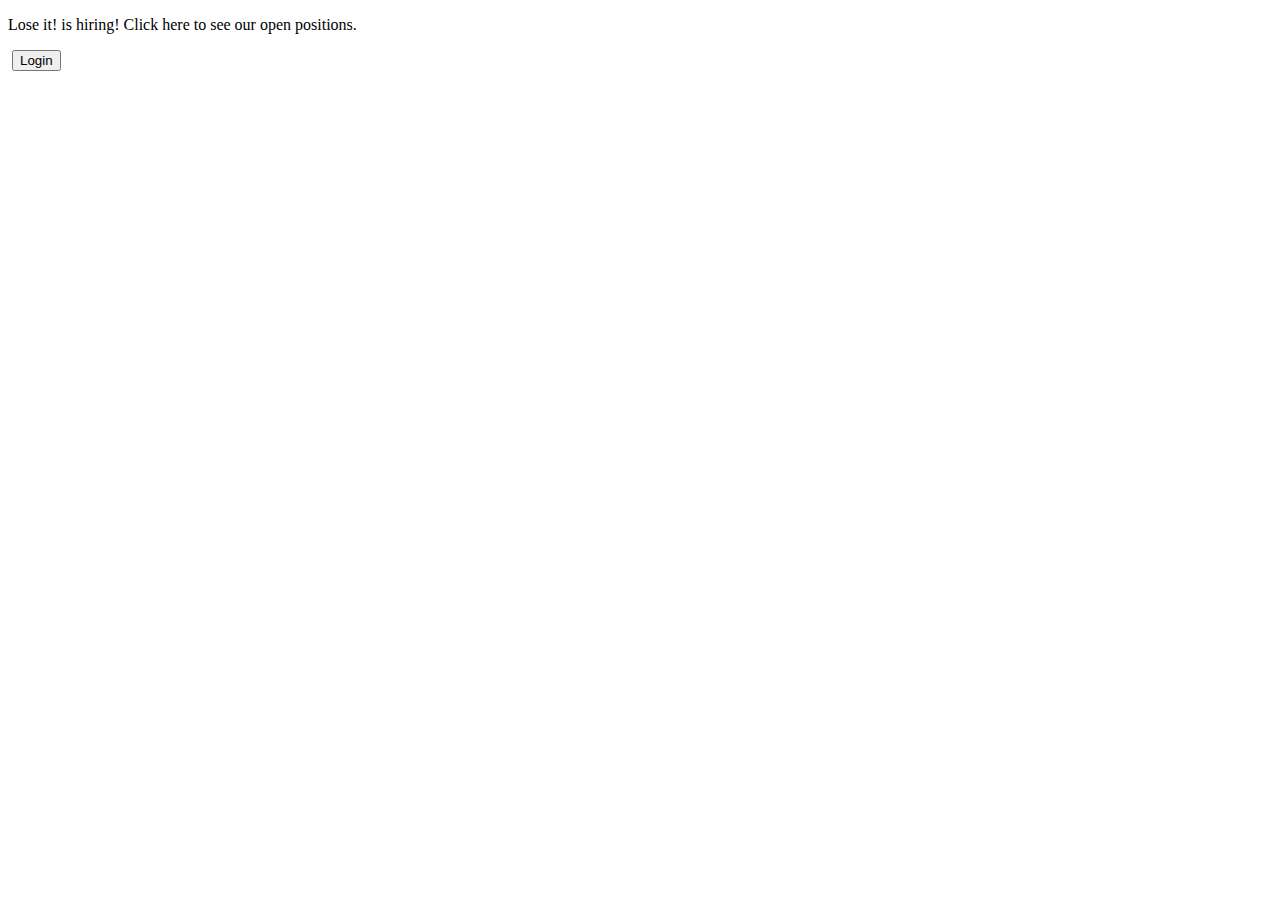
==== index.html @ 91d295a7 "day1" ====
<!DOCTYPE html>
<html lang="en">
<head>
    <meta charset="UTF-8">
    <meta http-equiv="X-UA-Compatible" content="IE=edge">
    <meta name="viewport" content="width=device-width, initial-scale=1.0">
    <style></style>
    <title>Lose It! - Weight Loss That Fits</title>
    <link rel="stylesheet" href="./style.css" />
</head>
<body>
        <!--top 1 -->
    <div class="top1">
        <p>Lose it! is hiring! Click here to see our open positions.</p>
    </div>

        <!--Top 2 -->
    <div class="top2">
        <img src="https://assets.loseit.com/website/corporate/LoseIt_Logo_FullColor+(1).svg" alt="">
        <button>Login</button>
    </div>

        
    <div class="top3">
        <!-- <img src="https://assets.loseit.com/website/home/Wave.png" alt=""> -->
    </div>



</body>
</html>
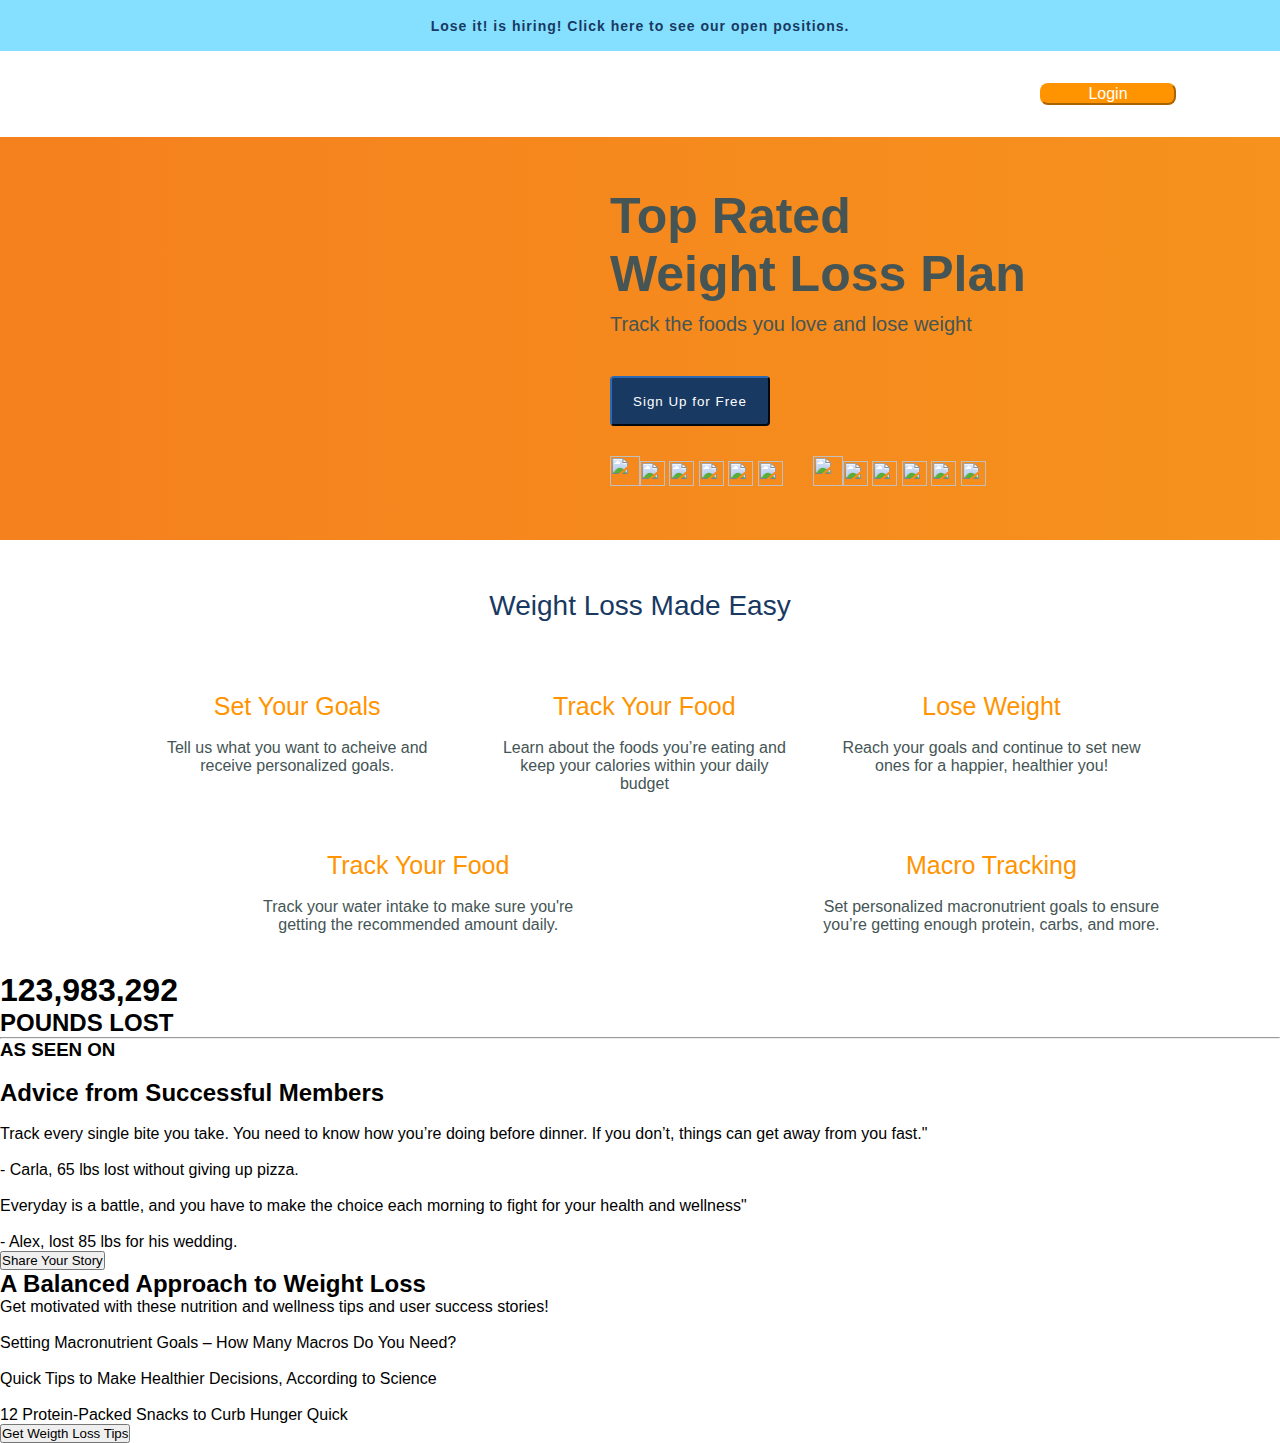
==== commit 00f8d822: "28th home page" ====
--- a/index.html
+++ b/index.html
@@ -1,31 +1,202 @@
 <!DOCTYPE html>
 <html lang="en">
-<head>
-    <meta charset="UTF-8">
-    <meta http-equiv="X-UA-Compatible" content="IE=edge">
-    <meta name="viewport" content="width=device-width, initial-scale=1.0">
+  <head>
+    <meta charset="UTF-8" />
+    <meta http-equiv="X-UA-Compatible" content="IE=edge" />
+    <meta name="viewport" content="width=device-width, initial-scale=1.0" />
     <style></style>
     <title>Lose It! - Weight Loss That Fits</title>
     <link rel="stylesheet" href="./style.css" />
-</head>
-<body>
-        <!--top 1 -->
+  </head>
+  <body>
+    <!--top 1 -->
     <div class="top1">
-        <p>Lose it! is hiring! Click here to see our open positions.</p>
-    </div>
-
-        <!--Top 2 -->
+      <p>Lose it! is hiring! Click here to see our open positions.</p>
+    </div>
+
+    <!--Top 2 -->
     <div class="top2">
-        <img src="https://assets.loseit.com/website/corporate/LoseIt_Logo_FullColor+(1).svg" alt="">
-        <button>Login</button>
-    </div>
-
+      <img
+        src="https://assets.loseit.com/website/corporate/LoseIt_Logo_FullColor+(1).svg"
+        alt=""
+      />
+      <button>Login</button>
+    </div>
+
+    <div class="top3">
+        <div class="top3Child">
+            <img src="https://assets.loseit.com/website/home/Screenshot_LogScreenFixed.png" alt="">
         
-    <div class="top3">
-        <!-- <img src="https://assets.loseit.com/website/home/Wave.png" alt=""> -->
-    </div>
-
-
-
-</body>
-</html>+
+        <div class="line">
+        <h1>Top Rated
+            <br>
+            Weight Loss Plan</h1>
+            <p>Track the foods you love and lose weight</p>
+            <button>Sign Up for Free</button>
+    
+
+        <div class="apple">
+            <img src="https://spng.pngfind.com/pngs/s/31-317703_apple-logo-png-transparent-svg-vector-freebie-supply.png" alt="">
+            <div class="apple1">
+            <img src="https://spng.pngfind.com/pngs/s/238-2380964_yellow-star-with-black-background-png-download-yellow.png" alt="">
+            <img src="https://spng.pngfind.com/pngs/s/238-2380964_yellow-star-with-black-background-png-download-yellow.png" alt="">
+            <img src="https://spng.pngfind.com/pngs/s/238-2380964_yellow-star-with-black-background-png-download-yellow.png" alt="">
+            <img src="https://spng.pngfind.com/pngs/s/238-2380964_yellow-star-with-black-background-png-download-yellow.png" alt="">
+            <img src="https://spng.pngfind.com/pngs/s/238-2380964_yellow-star-with-black-background-png-download-yellow.png" alt="">
+          </div>
+          <div class="andriod">
+            <img src="https://icones.pro/wp-content/uploads/2021/04/icone-android-grise.png" alt="">
+            <div class="apple1">
+              <img src="https://spng.pngfind.com/pngs/s/238-2380964_yellow-star-with-black-background-png-download-yellow.png" alt="">
+              <img src="https://spng.pngfind.com/pngs/s/238-2380964_yellow-star-with-black-background-png-download-yellow.png" alt="">
+              <img src="https://spng.pngfind.com/pngs/s/238-2380964_yellow-star-with-black-background-png-download-yellow.png" alt="">
+              <img src="https://spng.pngfind.com/pngs/s/238-2380964_yellow-star-with-black-background-png-download-yellow.png" alt="">
+              <img src="https://spng.pngfind.com/pngs/s/238-2380964_yellow-star-with-black-background-png-download-yellow.png" alt="">
+            </div>
+          </div>
+      </div>
+      </div>
+</div>
+
+    </div>
+
+
+
+    <!---Mid section-->
+
+    <div class="mid1">
+      <h2>Weight Loss Made Easy</h2>
+    </div>
+    <div class="mid1Child">
+
+      <div class="mid1Child1">
+        <h3>Set Your Goals</h3>
+        <img
+          src="https://assets.loseit.com/website/home/Home_SetGoal.svg"
+          alt=""
+        />
+        <p>Tell us what you want to acheive and receive personalized goals.</p>
+      </div>
+
+
+      <div class="mid1Child1">
+        <h3>Track Your Food</h3>
+        <img
+          src="https://assets.loseit.com/website/home/Home_TrackFoods.svg"
+          alt=""
+        />
+        <p>Learn about the foods you’re eating and keep your calories within your daily budget</p>
+      </div>
+
+
+      <div class="mid1Child1">
+        <h3>Lose Weight</h3>
+        <img
+          src="https://assets.loseit.com/website/home/Home_LoseWeight.svg"
+          alt=""
+        />
+        <p>Reach your goals and continue to set new ones for a happier, healthier you!</p>
+      </div>
+    </div>
+
+      <div class="mid2">
+
+        <div class="mid1Child2">
+            <img
+              src="https://assets.loseit.com/website/home/Features_WaterTracking.svg"
+              alt=""
+            />
+            <h3>Track Your Food</h3>
+            <br>
+            <p>Track your water intake to make sure you're getting the recommended amount daily.</p>
+          </div>
+
+          <div class="mid1Child2">
+            <img
+              src="https://assets.loseit.com/website/home/Features_Macros.svg"
+              alt=""
+            />
+            <h3>Macro Tracking</h3>
+            <br>
+            <p>Set personalized macronutrient goals to ensure you’re getting enough protein, carbs, and more.</p>
+          </div>
+
+      </div>
+
+
+      <!--MId point-->
+
+        <div class="midPoint">
+            <img src="https://assets.loseit.com/website/home/Ticker_Celebratory.svg" alt="">
+            <h1>123,983,292</h1>
+            <h2>POUNDS LOST</h2>
+            <hr>
+            <h3>AS SEEN ON</h3>
+
+        </div>
+
+
+        <div class="midImg">
+            <img src="https://assets.loseit.com/website/home/Feature_TodayShow.png" alt="">
+            <img src="https://assets.loseit.com/website/home/Feature_People.png" alt="">
+            <img src="https://assets.loseit.com/website/home/Feature_GoodMorningAmerica.png" alt="">
+            <img src="https://assets.loseit.com/website/home/Feature_WomensHealth.png" alt="">
+
+        </div>
+
+
+        <!---mid b-->
+
+        <div class="midB">
+            <h2>Advice from Successful Members</h2>
+
+            <div class="midBa">
+
+                <div class="img">
+                <img src=" https://assets.loseit.com/website/home/Advice_Carla.png" alt="">
+                <p> Track every single bite you take. You need to know how you’re doing before dinner. If you don’t, things can get away from you fast."</p>
+                <br>
+                <span> - Carla, 65 lbs lost without giving up pizza.</span>
+            </div>
+
+            <div class="img">
+                <img src=" https://assets.loseit.com/website/home/Advice_Alex.png" alt="">
+                <p> Everyday is a battle, and you have to make the choice each morning to fight for your health and wellness"</p>
+               <br>
+                <span> - Alex, lost 85 lbs for his wedding.</span>
+            </div>
+
+            </div>
+            
+            <button>Share Your Story</button>
+
+        </div>
+
+
+        <div class="B1">
+        <h2>A Balanced Approach to Weight Loss</h2>
+        <p>Get motivated with these nutrition and wellness tips and user success stories!</p>          
+        </div>
+
+        <div class="B2">
+
+          <div class="b2img">
+            <img src="https://i1.wp.com/loseitblog.com/wp-content/uploads/2019/09/Untitled-design-119.png?w=1010&ssl=1" alt="">
+            <p>Setting Macronutrient Goals – How Many Macros Do You Need?</p>
+          </div>
+
+          <div class="b2img">
+            <img src="https://i2.wp.com/loseitblog.com/wp-content/uploads/2019/02/Quick-tips-to-make-healthier-choices.png?w=1010&ssl=1" alt="">
+            <p>Quick Tips to Make Healthier Decisions, According to Science</p>
+          </div>
+
+          <div class="b2img">
+            <img src="https://i1.wp.com/loseitblog.com/wp-content/uploads/2019/09/Untitled-design-132.png?w=1010&ssl=1" alt="">
+            <p>12 Protein-Packed Snacks to Curb Hunger Quick</p>
+          </div>
+
+        </div>
+        <div class="get">
+        <button>Get Weigth Loss Tips</button>
+      </div>
--- a/style.css
+++ b/style.css
@@ -0,0 +1,173 @@
+*{
+    margin: 0;
+    padding: 0;
+    font-family: Avenir, "Helvetica Neue", sans-serif;
+}
+.top1{
+    background-color: #85E0FF;
+    font-size: 14px;
+    height: 51px;
+    color:#183962 ;
+
+    text-align: center;
+    line-height:50px;
+}
+.top1>p{
+    padding: 1px;
+    font-weight: 550;
+    letter-spacing: 1px;
+}
+
+
+
+
+.top2{
+    display: grid;
+    grid-template-columns: 80% 180px;
+    padding: 10px;
+}
+.top2>img{
+    width: 200px;
+    padding-left: 90px;
+    padding-top: 10px;
+}
+.top2>button{
+    background-color:#FF9400 ;
+    color: white;
+    border-radius: 8px;
+    margin: 22px;
+    border-color: #FF9400;
+    font-size: 1em;
+}
+
+
+
+
+.top3{
+    background-image: url(https://assets.loseit.com/website/home/Wave.png), linear-gradient(90deg, rgba(245, 128, 30, 1) 0, rgba(246, 146, 29, 1) 100%);
+    background-size: 100% 500px;
+    background-repeat: no-repeat;
+    background-position: top, bottom;
+    padding: 50px 0px;
+    width: 100%;
+    background-color: white;
+}
+
+.top3Child>img{
+    width: 250px;
+    padding-left: 280px;
+}
+.top3Child{
+    display: flex;
+}
+.line>h1{
+    padding-left: 80px;
+    color: #455555;
+    font-size: 50px;
+    font-weight: 900;
+}
+.line>p{
+    padding-top: 10px;
+    padding-left: 80px;
+    font-size: 20px;
+    font-weight: 400;
+    color: #455555;
+    padding-bottom: 40px;
+}
+.line>button{
+    margin-left: 80px;
+    width: 160px;
+    height: 50px;
+    background-color: #183962;
+    color: white;
+    border-color: #183962;
+    border-radius:4px ;
+    letter-spacing: 1px;
+}
+.apple{
+    display: flex;
+}
+.apple>img{
+    padding-top: 30px;
+    width: 30px;
+    height: 30px;
+    padding-left: 80px;
+}
+.apple1>img{
+    width: 25px;
+    height: 25px;
+    padding-top: 35px;
+    padding-left: 5x;
+}
+.andriod{
+    display: flex;
+}
+.andriod>img{
+    padding-top: 30px;
+    width: 30px;
+    height: 30px;
+    padding-left: 30px;
+}
+
+
+
+/**Mid section**/
+
+.mid1{
+    padding: 20px;
+    margin: 30px auto;
+    text-align: center;
+
+}
+
+.mid1>h2{
+    font-weight: 500;
+    font-size: 28px;
+    font-family: inherit;
+    color: #183962;
+}
+
+.mid1Child1>img{
+    width: 140px;
+}
+.mid1Child{
+    display: flex;
+    padding-left: 100px;
+}
+.mid1Child1{
+    margin-left: 4%;
+    width: 300px;
+    margin-top: 20px;
+    text-align: center;
+}
+.mid1Child1>h3{
+    font-size: 25px;
+    font-weight: 500;
+    color: #FF9400;
+}
+.mid1Child1>p{
+    color: #455555;
+}
+.mid2{
+    padding: 20px;
+    display: flex;
+}
+
+
+.mid1Child2>img{
+    width: 100px;
+}
+.mid1Child2>h3{
+    font-size: 25px;
+    font-weight: 500;
+    color: #FF9400;
+}
+.mid1Child2{
+    margin-left: 18%;
+    width: 350px;
+    margin-top: 20px;
+    text-align: center;
+}
+.mid1Child2>p{
+    color: #455555;
+}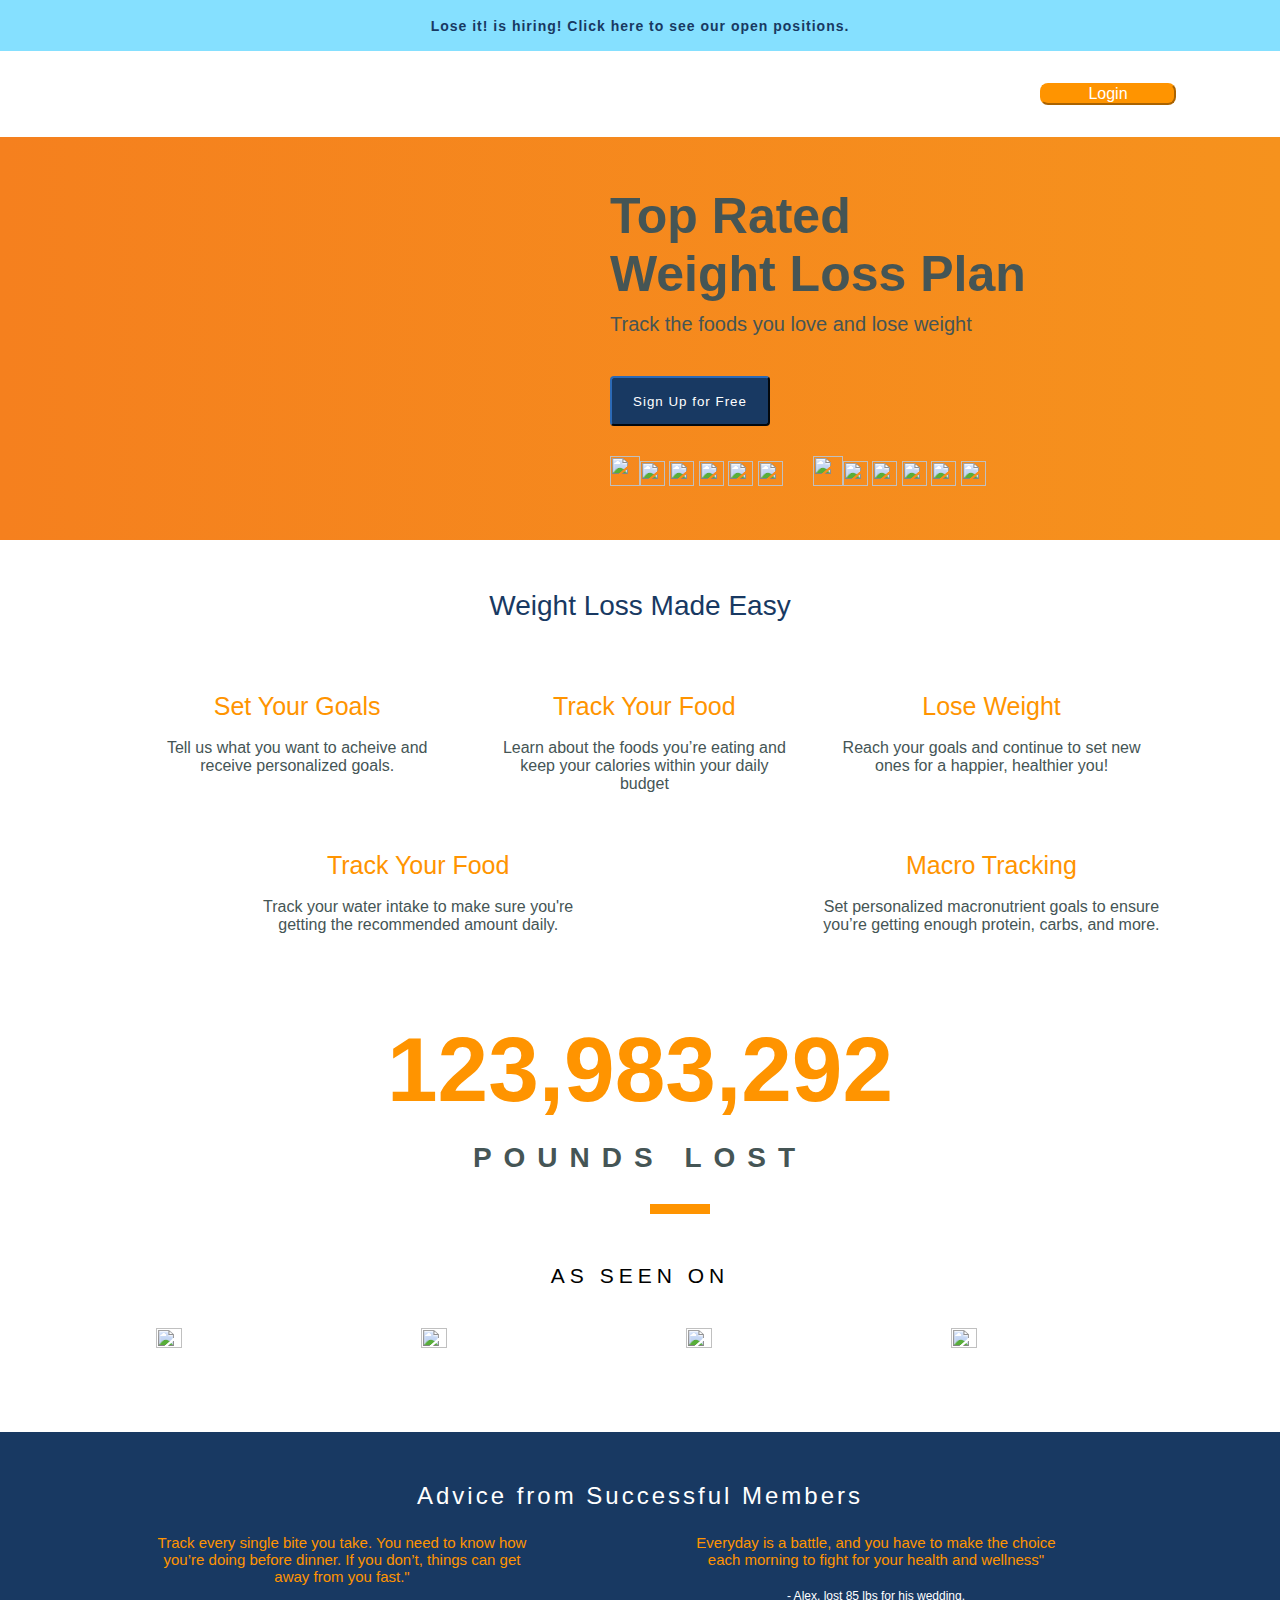
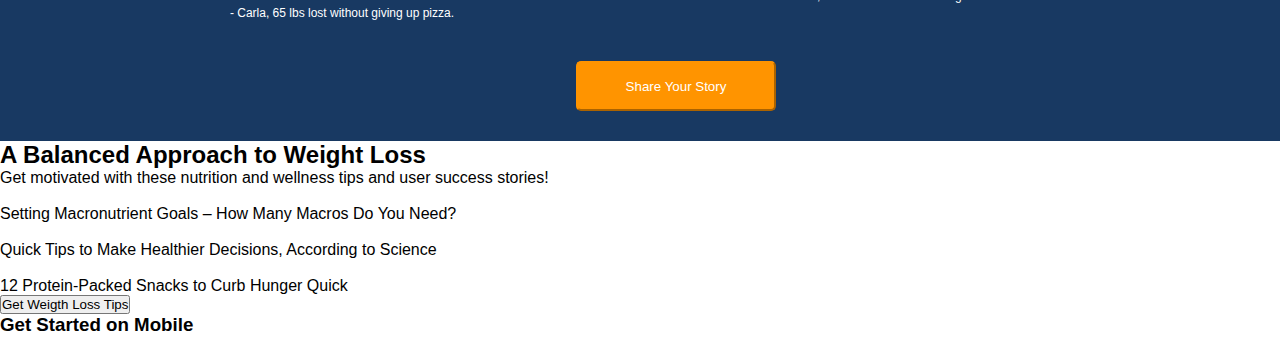
==== commit 6612afff: "day-3 task complete" ====
--- a/index.html
+++ b/index.html
@@ -4,6 +4,7 @@
     <meta charset="UTF-8" />
     <meta http-equiv="X-UA-Compatible" content="IE=edge" />
     <meta name="viewport" content="width=device-width, initial-scale=1.0" />
+    <link rel="icon" href="https://d3hsih69yn4d89.cloudfront.net/favicon.ico" type="image/x-icon">
     <style></style>
     <title>Lose It! - Weight Loss That Fits</title>
     <link rel="stylesheet" href="./style.css" />
@@ -200,3 +201,17 @@
         <div class="get">
         <button>Get Weigth Loss Tips</button>
       </div>
+
+
+
+            <!---bottom section-->
+
+            <div class="bottom">
+              <h3>Get Started on Mobile</h3>
+              <div class="bottom_child">
+                <img src="https://assets.loseit.com/website/home/Download_Apple.svg" alt="">
+                <img src="https://assets.loseit.com/website/home/Download_GooglePlay.svg" alt="">
+      
+              </div>
+            </div>
+      
--- a/style.css
+++ b/style.css
@@ -170,4 +170,106 @@
 }
 .mid1Child2>p{
     color: #455555;
+}
+
+/****Mid Point******/
+
+.midPoint>img{
+    padding-top: 50px;
+    width: 220px;
+}
+.midPoint{
+    text-align: center;
+}
+
+.midPoint>h1{
+    color: #FF9400;
+    font-size: 91px;
+    padding-top: 10px;
+    padding-bottom: 10px;
+}
+.midPoint>h2{
+    font-size: 28px;
+    color: #455555;
+    padding-top: 10px;
+    letter-spacing: 12px;
+    padding-bottom: 30px;
+}
+.midPoint>hr{
+    border: 5px solid #FF9400 ;
+    width: 50px;
+    margin-left: 650px;
+}
+.midPoint>h3{
+    padding-top: 50px;
+    font-weight: 500;
+    letter-spacing: 5px;
+    font-size: 21px;
+
+}
+
+/*** mid Img****/
+
+.midImg{
+    padding-top: 40px;
+    display: flex;
+    width: 90%;
+    margin: auto;
+    padding-bottom: 80px;
+}
+.midImg>img{
+    width: 15%;
+    margin-left: 8%;
+    height: 10%;
+}
+
+
+/* mid B*/
+
+.midB{
+    background-color:#183962 ;
+    padding-bottom: 30px;
+   
+}
+
+.midB>h2{
+    padding-top: 50px;
+    color: white;
+    letter-spacing: 3px;
+    font-weight: 500;
+    text-align: center;
+}
+
+.midBa{
+    display: flex;
+}
+
+.img>img{
+    padding-top: 20px;
+    width: 200px;
+}
+.img{
+    text-align: center;
+    width: 30%;
+    margin-left: 150px;
+    color: white;
+    padding-bottom: 40px;
+}
+.img>p{
+    color: #FF9400;
+    font-size: 15px;
+}
+.img>span{
+    font-size: 12px;
+}
+
+.midB>button{
+    background-color:#FF9400 ;
+    color: white;
+    width: 200px;
+    height: 50px;
+    text-align: centers;
+    margin-left: 45%;
+    border-color: #FF9400;
+    border-radius: 5px;
 }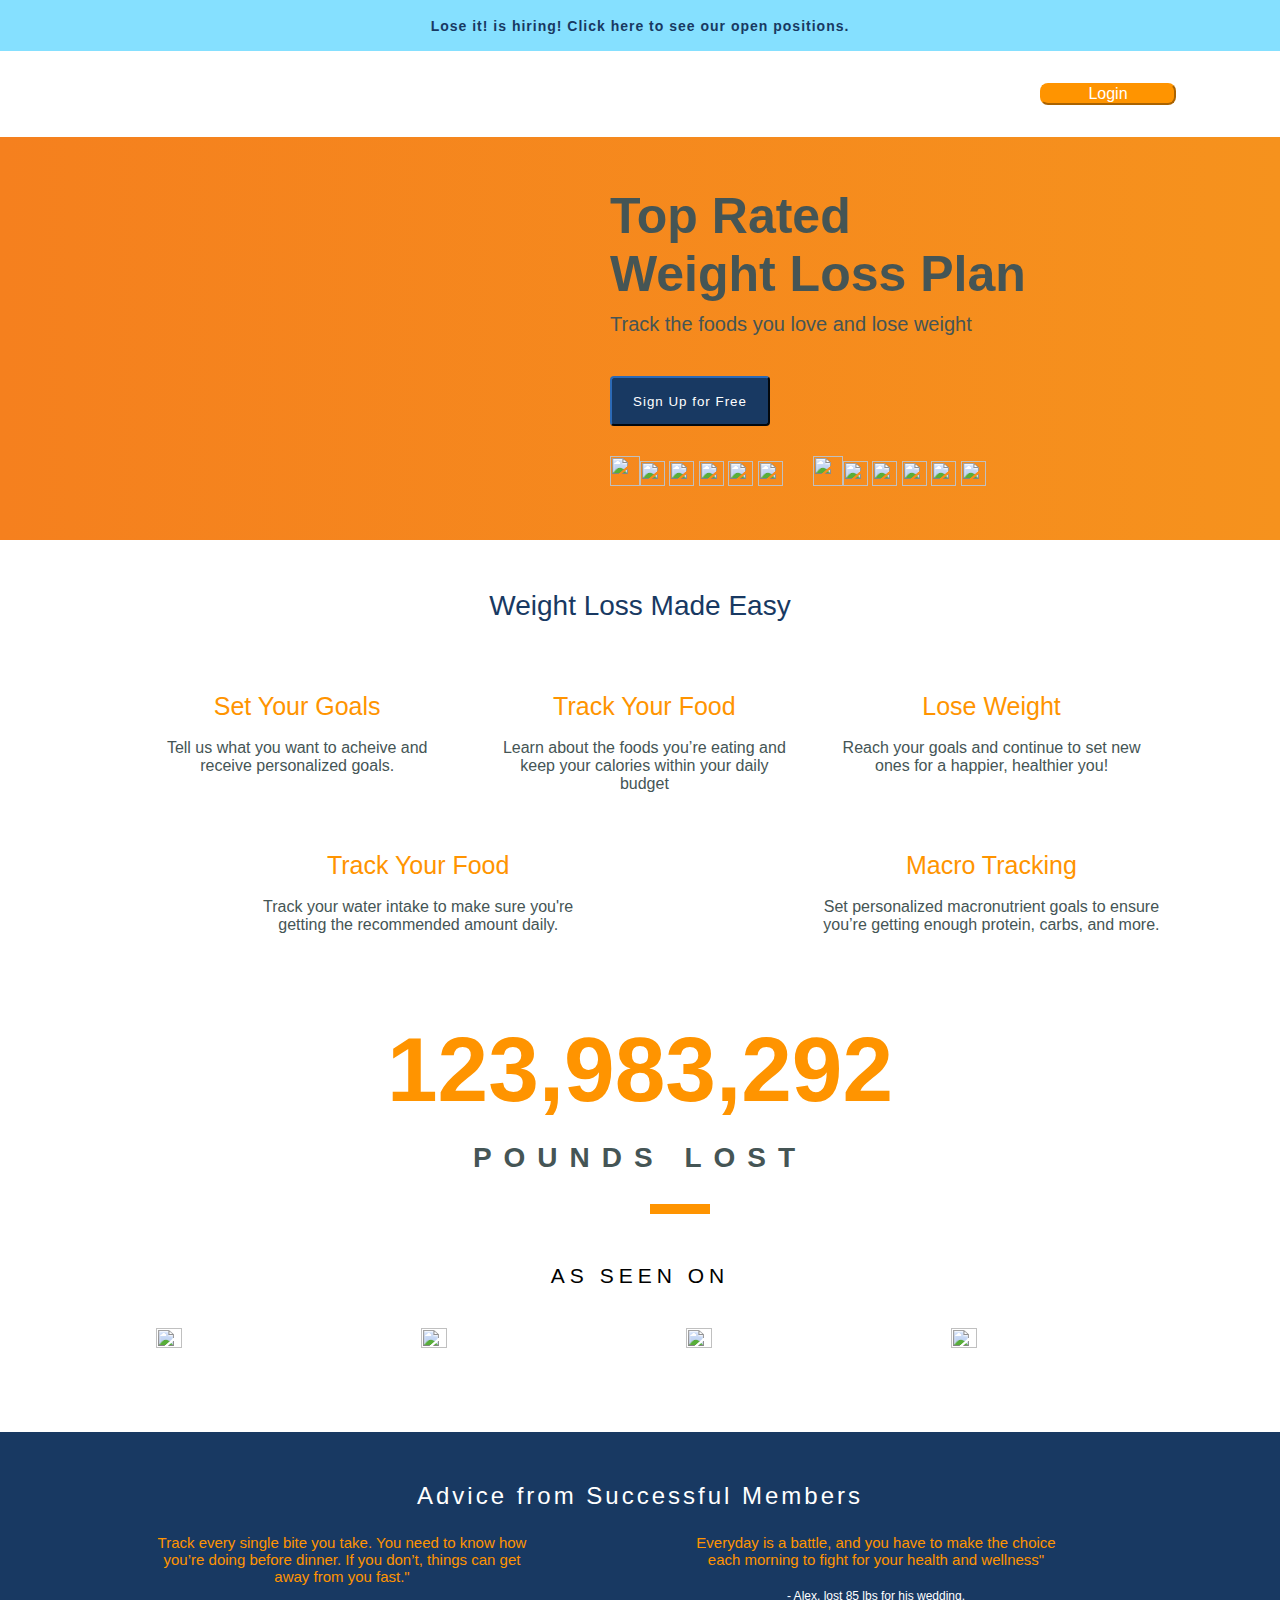
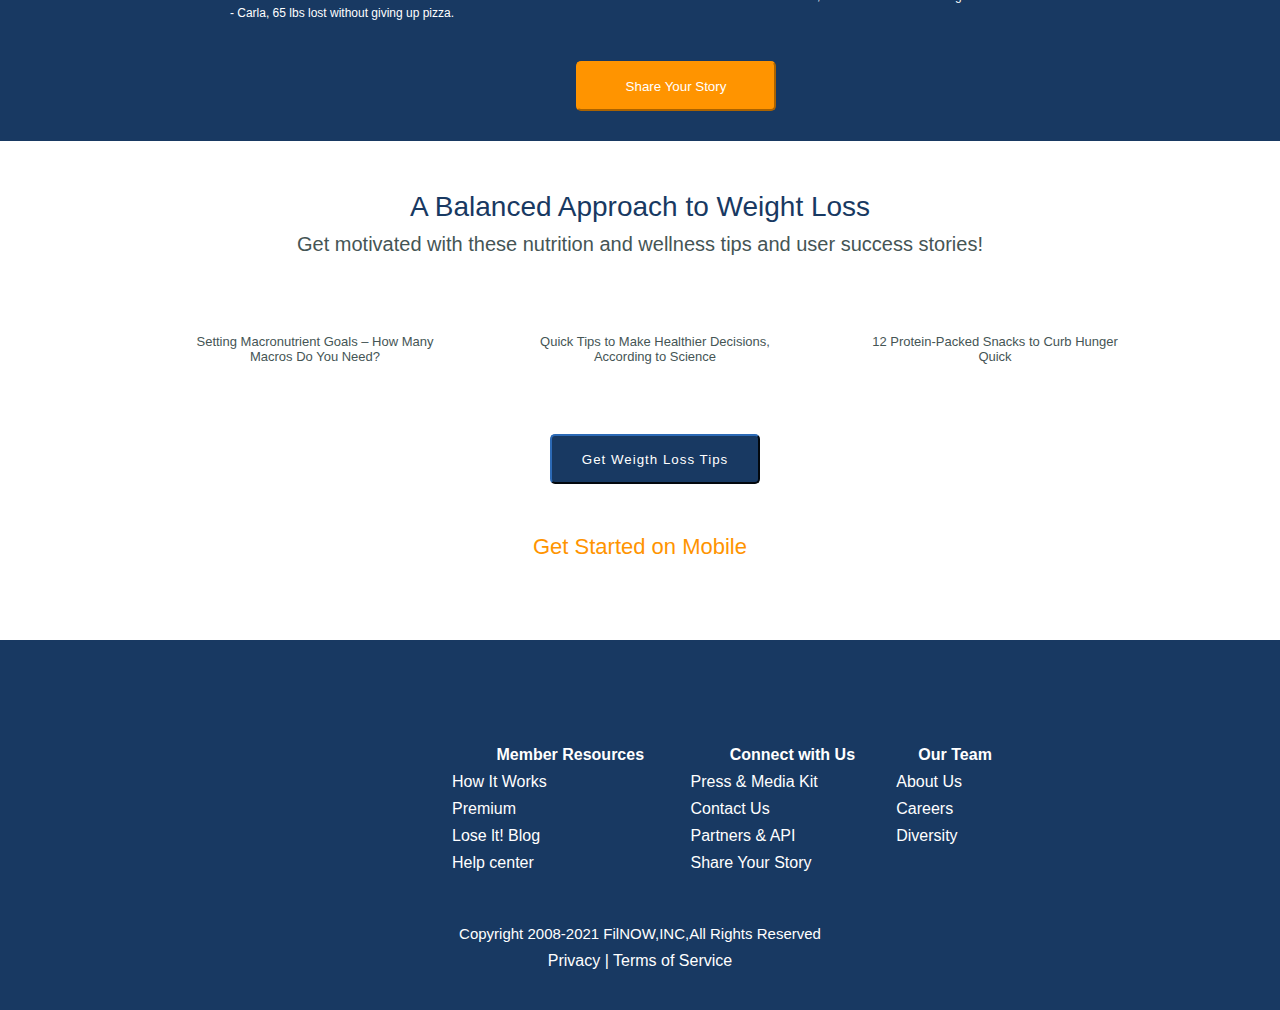
==== commit d2780426: "30th task" ====
--- a/index.html
+++ b/index.html
@@ -213,5 +213,63 @@
                 <img src="https://assets.loseit.com/website/home/Download_GooglePlay.svg" alt="">
       
               </div>
+              
             </div>
       
+ <!-----Bottom p-->
+
+ <div class="bottomP">
+
+  <div class="P_child">
+    <img src="https://assets.loseit.com/website/home/Footer_WhiteKnockOutLogo.svg" alt="">
+  
+
+    <table class="p_child1">
+      <tbody>
+        <tr>
+          <th>Member Resources</th>
+          <th>Connect with Us</th>
+          <th>Our Team</th>
+        </tr>
+        <td>
+          <p>How It Works</p>
+        </td>
+        <td>
+          <p>Press & Media Kit</p>
+        </td>
+        <td>
+          <p>About Us</p>
+        </td>
+
+        <tr>
+          <td><p>Premium</p></td>
+          <td><p>Contact Us</p></td>
+          <td><p>Careers</p></td>
+        </tr>
+
+        <tr>
+          <td><p>Lose lt! Blog</p></td>
+          <td><p>Partners & API</p></td>
+          <td><p>Diversity</p></td>
+        </tr>
+
+        <tr>
+          <td><p>Help center </p></td>
+          <td><p>Share Your Story</p></td>
+        </tr>
+      </tbody>
+    </table>
+
+  </div>
+  <div class="buttom_last">
+      <img src="./2.png" alt="">
+      <p>Copyright 2008-2021 FilNOW,INC,All Rights Reserved
+      </p>
+
+      <span>Privacy | Terms of Service</span>
+
+  </div>
+
+</div>
+</body>
+</html>
--- a/style.css
+++ b/style.css
@@ -264,6 +264,7 @@
 }
 
 .midB>button{
+    
     background-color:#FF9400 ;
     color: white;
     width: 200px;
@@ -272,4 +273,123 @@
     margin-left: 45%;
     border-color: #FF9400;
     border-radius: 5px;
+}
+
+/* B1 design*/
+
+.B1{
+    padding-top: 50px;
+}
+.B1>h2{
+    text-align: center;
+    color: #183962;
+    font-size: 28px;
+    font-weight: 500;
+}
+
+.B1>p{
+    text-align: center;
+    color: #455555;
+    font-size: 20px;
+    font-weight: 400;
+    padding-top: 10px;
+}
+
+.B2{
+    padding-top: 50px;
+    display: flex;
+    text-align: center;
+    padding-left: 100px;
+    padding-bottom: 50px;
+
+}
+.b2img{
+    width: 250px;
+    margin-left: 90px;
+}
+
+.b2img>img{
+    width: 200px;
+}
+.b2img>p{
+    padding-top: 10px;
+    color: #455555;
+    font-size: 13px;
+    font-weight: 400;
+    padding-bottom: 20px;
+}
+.get{
+    padding-bottom: 50px;
+}
+
+.get>button{
+    background-color: #183962;
+    color: white;
+    width: 210px;
+    height: 50px;
+    margin-left: 550px;
+    border-radius: 5px;
+    border-color: #183962;
+    font-weight: 300;
+    letter-spacing: 1px;
+}
+
+.bottom>h3{
+    text-align: center;
+    color: #FF9400;
+    font-size: 22px;
+    font-weight: 500;
+    padding-bottom: 20px;
+}
+.bottom_child{
+    display: flex;
+    padding-left: 350px;
+}
+
+.bottom_child>img{
+    width: 179px;
+    margin-left:80px;
+
+}
+.bottom{
+    padding-bottom: 60px;
+}
+
+
+
+/* bottom P*/
+
+.bottomP{
+    background-color: #183962;
+    padding-bottom: 40px;
+}
+.P_child>img{
+    width: 100px;
+    padding-left: 180px;
+}
+.P_child{
+    display: flex;
+}
+
+.p_child1{
+    margin-top: 100px;
+    margin-left: 170px;
+    color: white;
+    width: 45%;
+    line-height: 25px;
+    padding-right: 10px;
+}
+
+
+.buttom_last{
+    padding-top: 20px;
+    text-align: center;
+    color: white;
+
+}
+
+.buttom_last>p{
+    padding-top: 10px;
+    font-size: 15px;
+    padding-bottom: 10px;
 }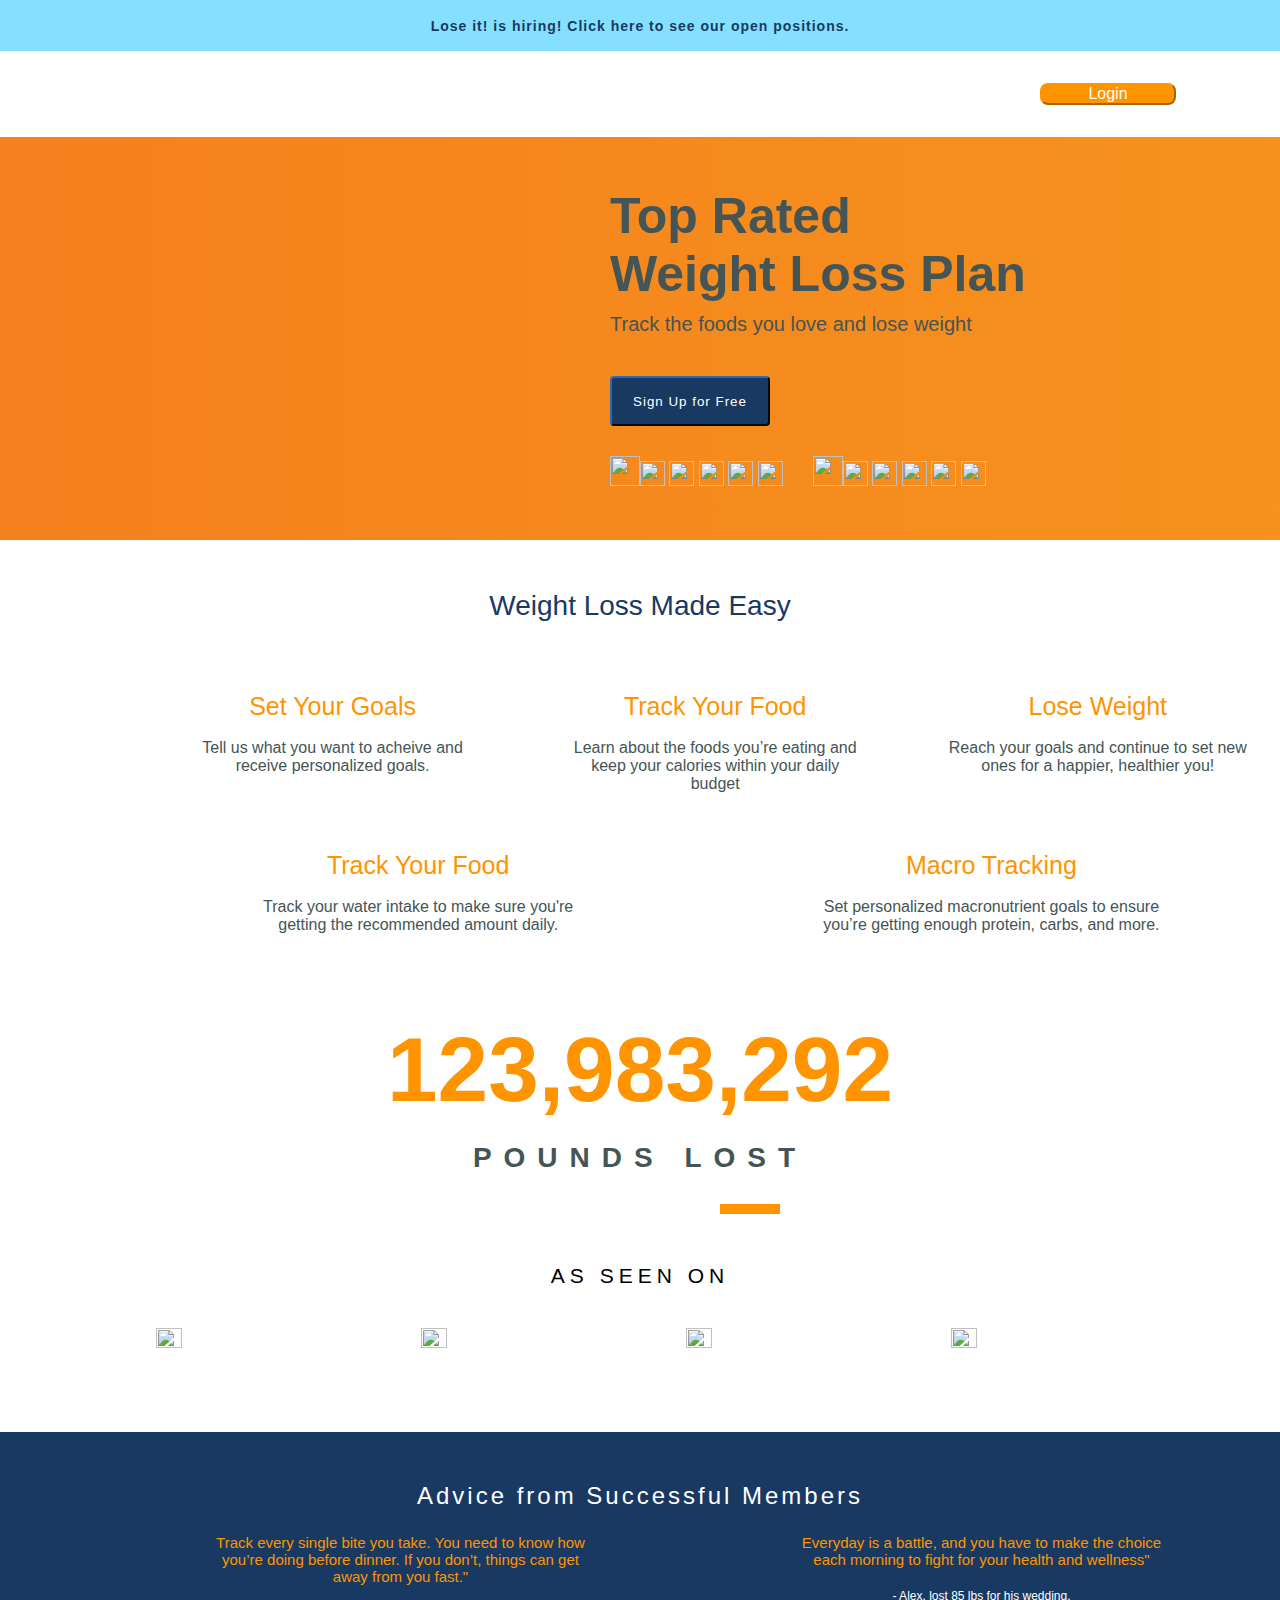
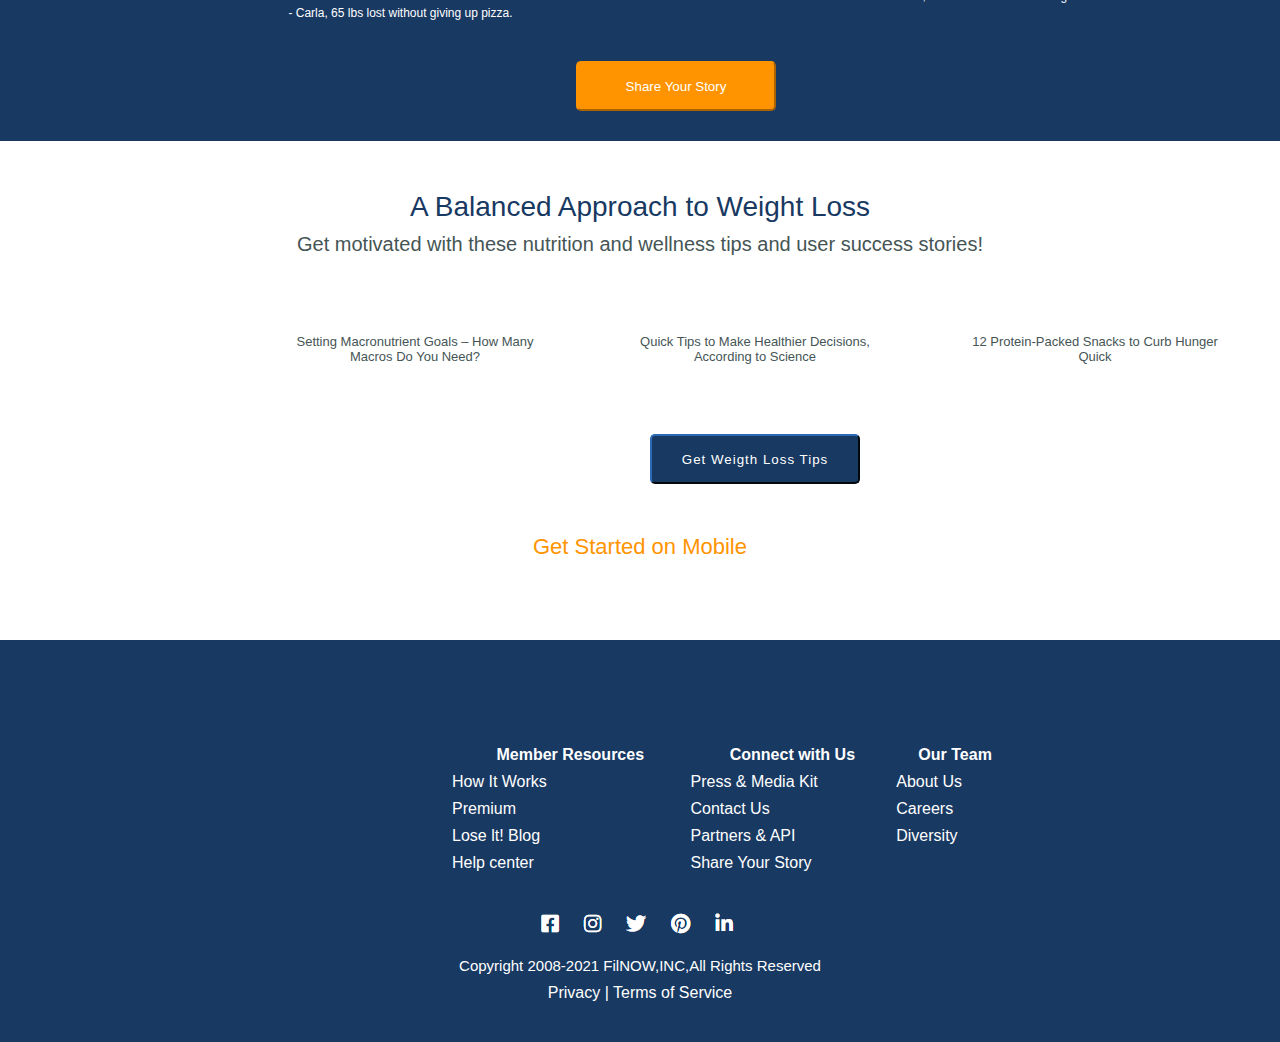
==== commit 5ca17b12: "page2 completed" ====
--- a/index.html
+++ b/index.html
@@ -170,7 +170,7 @@
 
             </div>
             
-            <button>Share Your Story</button>
+            <button onclick="window.location.href = './page2.html';">Share Your Story</button>
 
         </div>
 
--- a/style.css
+++ b/style.css
@@ -135,7 +135,7 @@
     padding-left: 100px;
 }
 .mid1Child1{
-    margin-left: 4%;
+    margin-left: 7%;
     width: 300px;
     margin-top: 20px;
     text-align: center;
@@ -198,7 +198,7 @@
 .midPoint>hr{
     border: 5px solid #FF9400 ;
     width: 50px;
-    margin-left: 650px;
+    margin-left: 720px;
 }
 .midPoint>h3{
     padding-top: 50px;
@@ -242,6 +242,7 @@
 
 .midBa{
     display: flex;
+    padding-left: 10px;
 }
 
 .img>img{
@@ -251,7 +252,7 @@
 .img{
     text-align: center;
     width: 30%;
-    margin-left: 150px;
+    margin-left: 200px;
     color: white;
     padding-bottom: 40px;
 }
@@ -299,7 +300,7 @@
     padding-top: 50px;
     display: flex;
     text-align: center;
-    padding-left: 100px;
+    padding-left: 200px;
     padding-bottom: 50px;
 
 }
@@ -327,7 +328,7 @@
     color: white;
     width: 210px;
     height: 50px;
-    margin-left: 550px;
+    margin-left: 650px;
     border-radius: 5px;
     border-color: #183962;
     font-weight: 300;
@@ -343,12 +344,12 @@
 }
 .bottom_child{
     display: flex;
-    padding-left: 350px;
+    padding-left: 520px;
 }
 
 .bottom_child>img{
     width: 179px;
-    margin-left:80px;
+    margin-left:30px
 
 }
 .bottom{
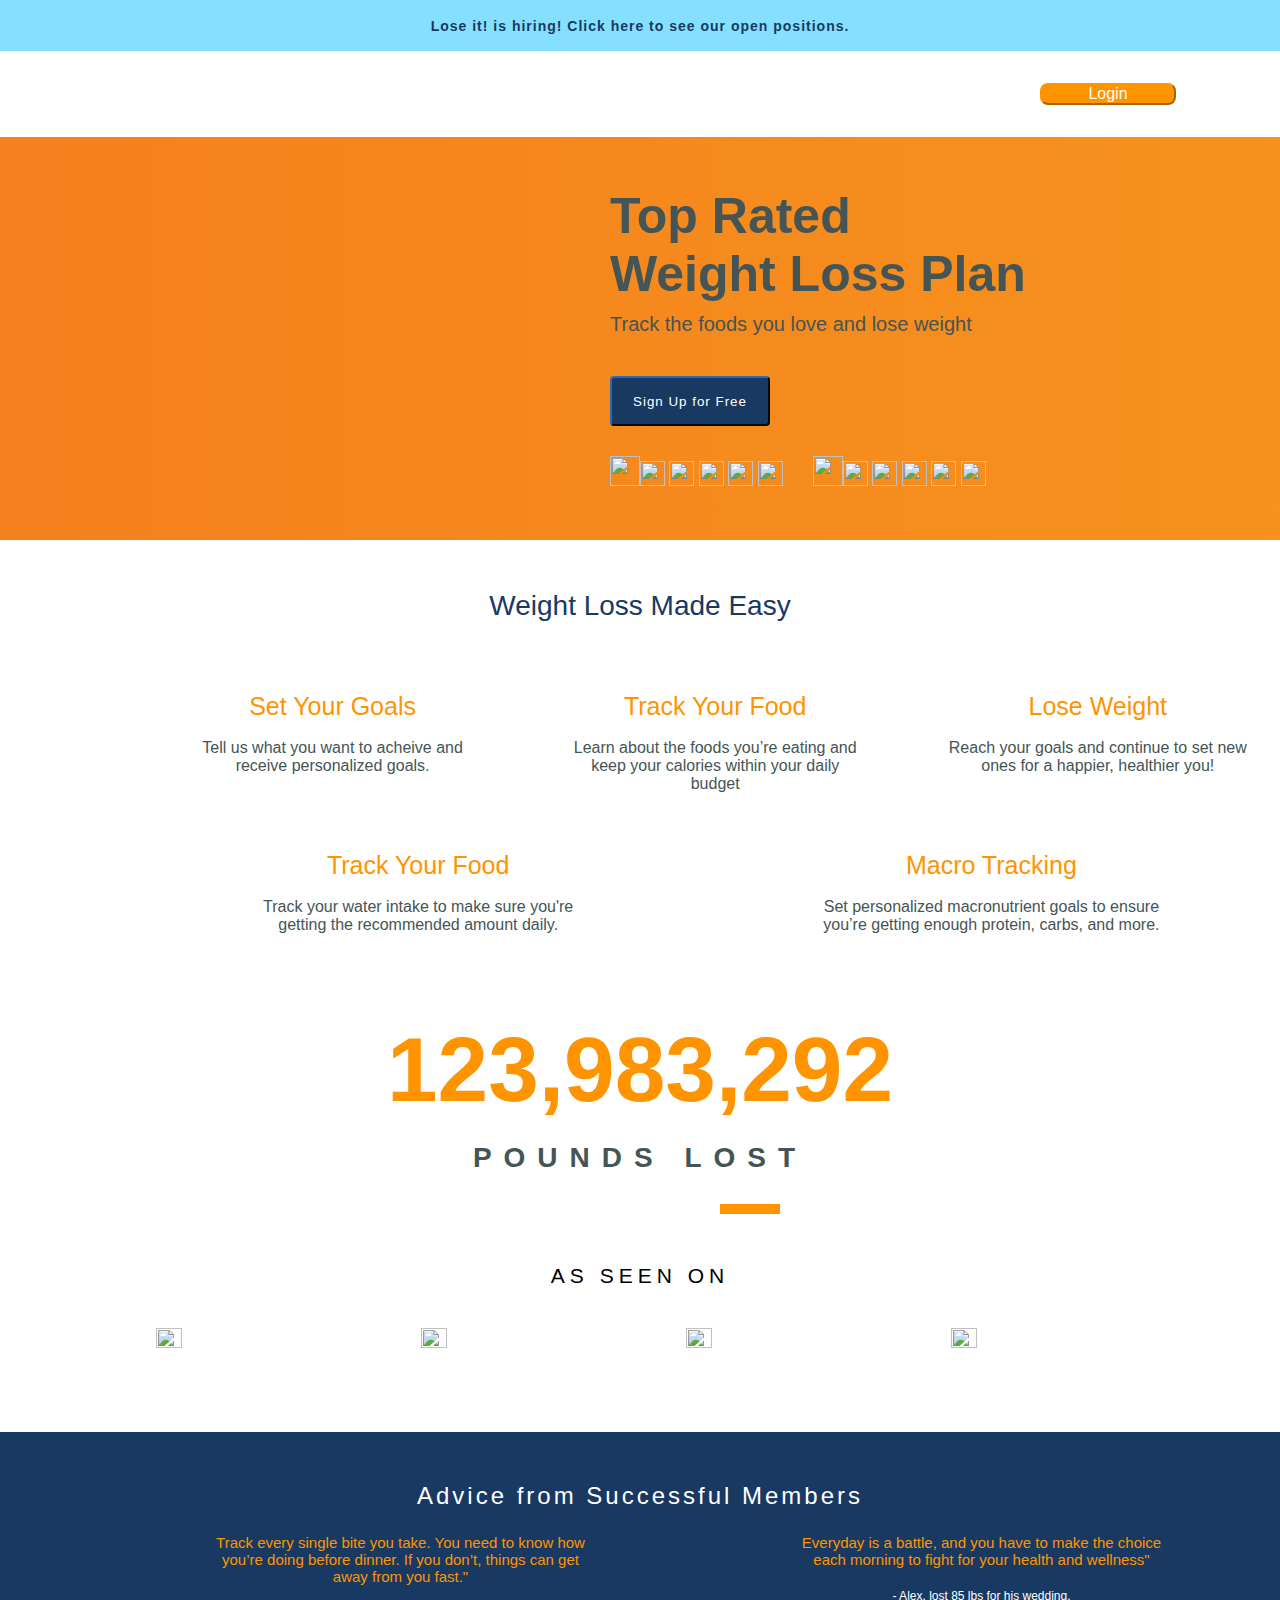
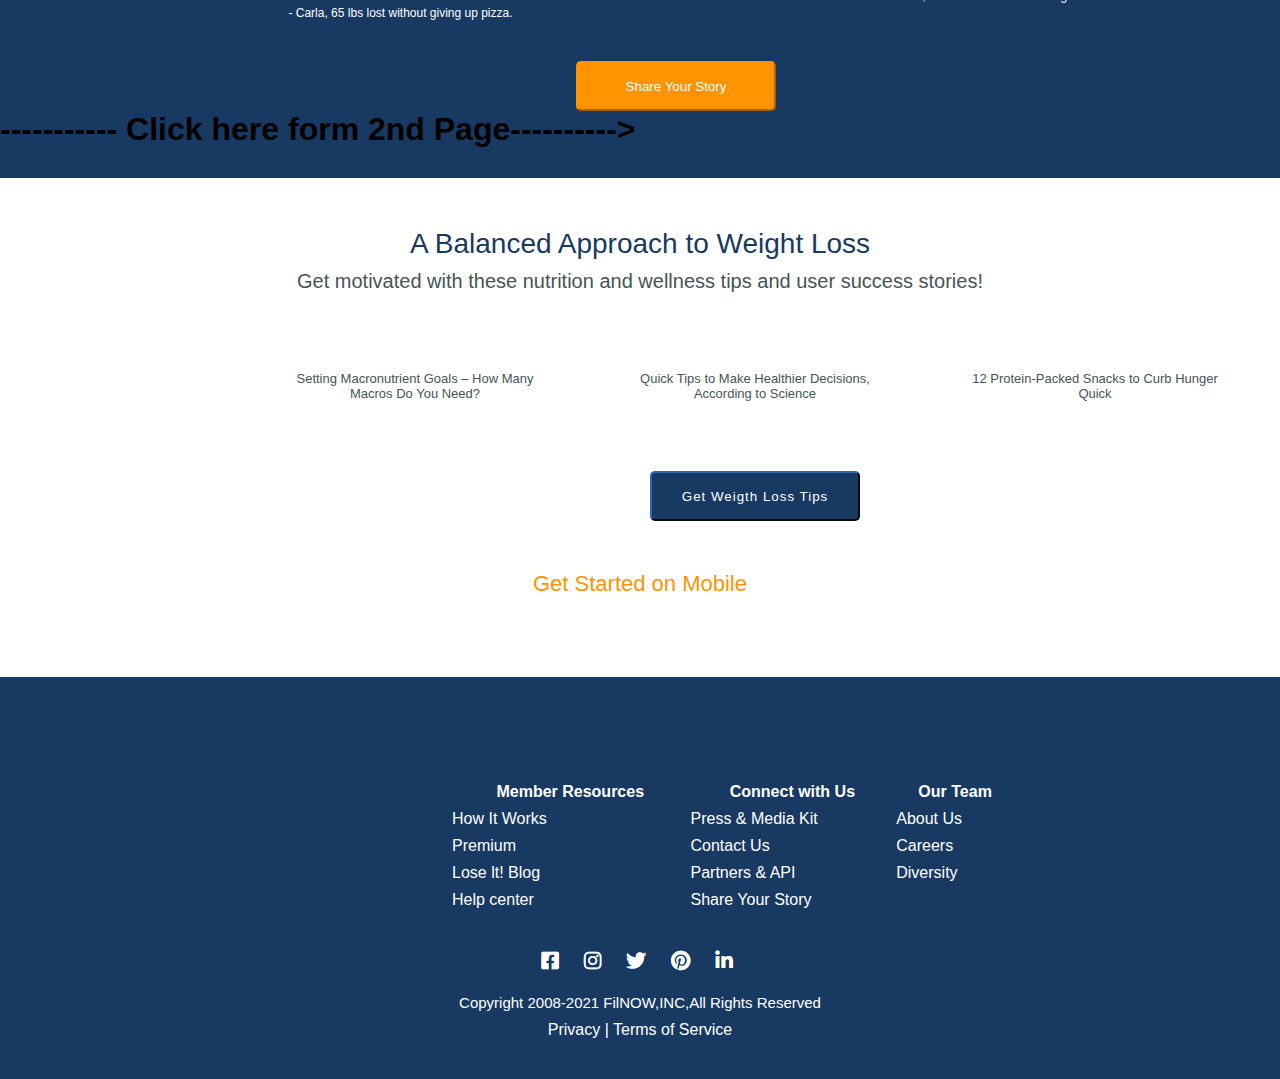
==== commit f524b73c: "page2 completed" ====
--- a/index.html
+++ b/index.html
@@ -171,6 +171,7 @@
             </div>
             
             <button onclick="window.location.href = './page2.html';">Share Your Story</button>
+            <h1>----------- Click here form 2nd Page----------></h1>
 
         </div>
 
--- a/style.css
+++ b/style.css
@@ -1,3 +1,4 @@
+
 *{
     margin: 0;
     padding: 0;
@@ -256,6 +257,10 @@
     color: white;
     padding-bottom: 40px;
 }
+
+.img>h1{
+    color: white;
+}
 .img>p{
     color: #FF9400;
     font-size: 15px;
